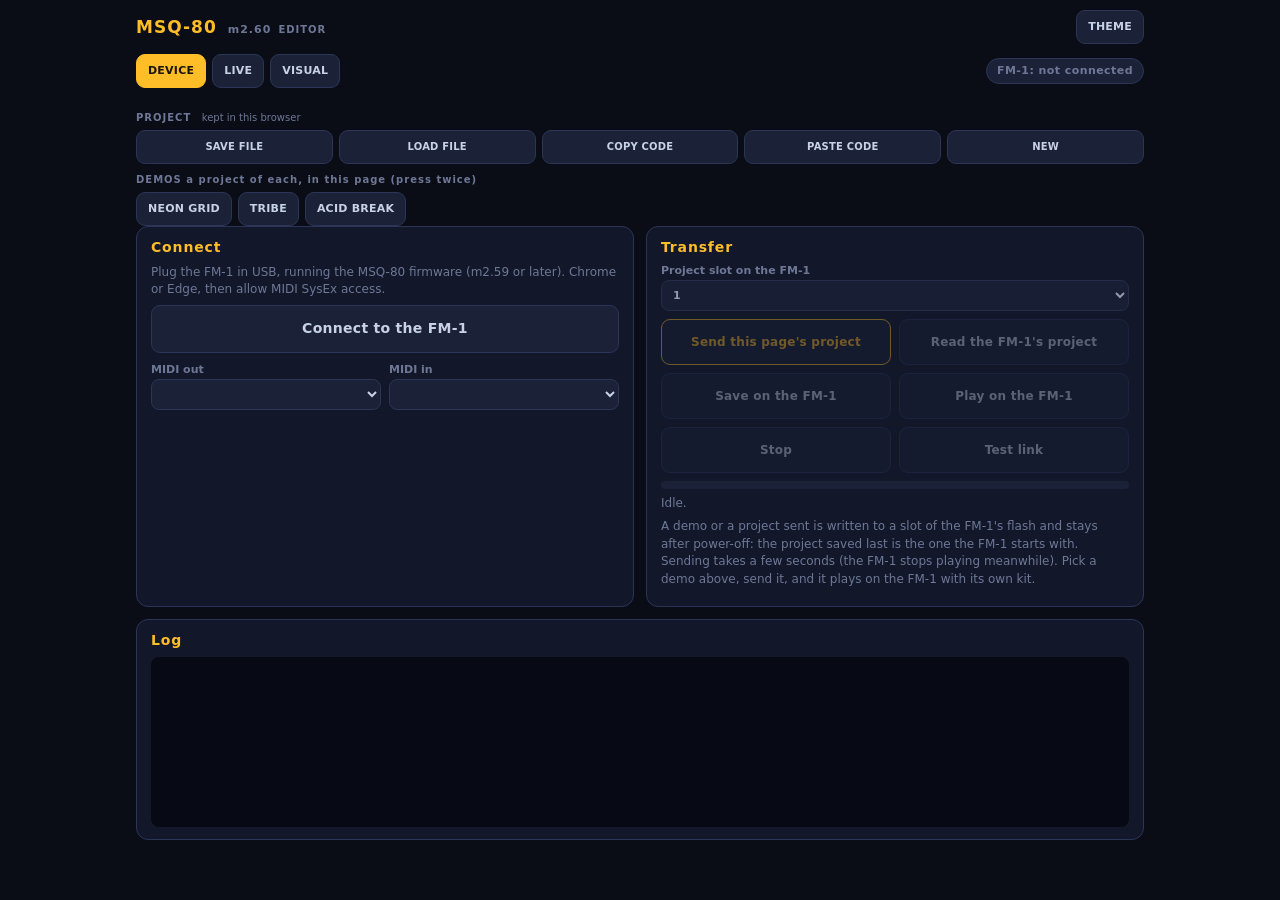
==== index.html @ 9774ac81 "The web editor (DEVICE, LIVE, VISUAL tabs, USB-MIDI link to the FM-1, demos), engine m2.60 Co-Author" ====
<!doctype html>
<html lang="fr">
<head>
<meta charset="utf-8">
<meta name="viewport" content="width=device-width, initial-scale=1, maximum-scale=1, user-scalable=no, viewport-fit=cover">
<meta name="theme-color" content="#0a0c16">
<meta name="apple-mobile-web-app-capable" content="yes">
<meta name="mobile-web-app-capable" content="yes">
<title>MSQ-80 Editor</title>
<meta name="description" content="MSQ-80, a synth and drum machine with a sequencer: play it here, and send projects and demos to the M-VAVE FM-1 over USB.">
<link rel="stylesheet" href="style.css">
</head>
<body>
<div id="app" data-tab="device">
  <header>
    <div class="brand"><b>MSQ-80</b> <span id="ver"></span> <small class="tag">EDITOR</small></div>
    <div class="views" role="group" aria-label="View">
      <button class="btn small" id="btnTheme" type="button">THEME</button>
      <button class="btn small viewonly" id="vPanel" type="button">PANEL</button>
      <button class="btn small viewonly" id="vTouch" type="button">TOUCH</button>
    </div>
  </header>

  <nav id="tabs" class="tabs" aria-label="Tabs">
    <button class="btn small tab-active" id="tabbtn-device" type="button">DEVICE</button>
    <button class="btn small" id="tabbtn-live" type="button">LIVE</button>
    <button class="btn small" id="tabbtn-visual" type="button">VISUAL</button>
    <span id="linkpill" class="pill off">FM-1: not connected</span>
  </nav>

  <section id="project" aria-label="Projet">
    <div class="label">PROJECT <span id="autosaved">kept in this browser</span></div>
    <div id="projbtns">
      <button class="btn small" id="btnSave" type="button">SAVE FILE</button>
      <button class="btn small" id="btnLoad" type="button">LOAD FILE</button>
      <button class="btn small" id="btnCopy" type="button">COPY CODE</button>
      <button class="btn small" id="btnPaste" type="button">PASTE CODE</button>
      <button class="btn small" id="btnNew" type="button">NEW</button>
    </div>
    <div class="label demos">DEMOS <span>a project of each, in this page (press twice)</span></div>
    <div id="demobtns">
      <button class="btn small" id="demoNeon" type="button" title="NEON GRID: a dark cyberpunk breakbeat in D phrygian, 150 BPM, made to remix live">NEON GRID</button>
      <button class="btn small" id="demoTribe" type="button" title="TRIBE: a hypnotic tribal techno, 130 BPM">TRIBE</button>
      <button class="btn small" id="demoAcid" type="button" title="ACID BREAK: minimal techno with a chiptune pluck and a break beat, 140 BPM">ACID BREAK</button>
    </div>
    <div id="pastebox" hidden>
      <textarea id="code" rows="4" spellcheck="false" autocomplete="off" placeholder="Paste a project code here"></textarea>
      <button class="btn small" id="btnCodeLoad" type="button">LOAD THIS CODE</button>
    </div>
  </section>

  <!-- ================================================================ DEVICE -->
  <section id="tab-device" class="tab" aria-label="Device">
    <div class="cols">
      <div class="card">
        <h2>Connect</h2>
        <p class="hint">Plug the FM-1 in USB, running the MSQ-80 firmware (m2.59 or later). Chrome or Edge, then allow MIDI SysEx access.</p>
        <button id="d-connect" class="btn big" type="button">Connect to the FM-1</button>
        <div class="ports">
          <label>MIDI out <select id="d-out"></select></label>
          <label>MIDI in <select id="d-in"></select></label>
        </div>
        <dl id="d-info" class="info"></dl>
      </div>
      <div class="card">
        <h2>Transfer</h2>
        <label class="slot">Project slot on the FM-1
          <select id="d-slot"><option value="0">1</option><option value="1">2</option><option value="2">3</option></select></label>
        <div class="grid2">
          <button id="d-send" class="btn acc" type="button" disabled title="The project of this page into the slot, and the FM-1 loads it">Send this page's project</button>
          <button id="d-read" class="btn" type="button" disabled title="The FM-1 saves what it plays into its slot, and this page takes it">Read the FM-1's project</button>
          <button id="d-save" class="btn" type="button" disabled title="Keep what the FM-1 plays in its slot (SAVE twice on the FM-1)">Save on the FM-1</button>
          <button id="d-play" class="btn" type="button" disabled>Play on the FM-1</button>
          <button id="d-stop" class="btn" type="button" disabled>Stop</button>
          <button id="d-test" class="btn" type="button" disabled title="A few requests of every kind, timed, into the log">Test link</button>
        </div>
        <div class="progress"><div id="d-bar"></div></div>
        <div id="d-status" class="hint">Idle.</div>
        <p class="hint">A demo or a project sent is written to a slot of the FM-1's flash and stays after power-off: the project saved last is the one the FM-1 starts with. Sending takes a few seconds (the FM-1 stops playing meanwhile). Pick a demo above, send it, and it plays on the FM-1 with its own kit.</p>
      </div>
    </div>
    <div class="card">
      <h2>Log</h2>
      <pre id="d-log" class="log"></pre>
    </div>
  </section>

  <!-- ================================================================ LIVE -->
  <section id="tab-live" class="tab" aria-label="Live" hidden>
    <div class="card live">
      <h2>FM-1 live <small id="l-status">Connect the FM-1 (DEVICE tab) to see its screen here.</small></h2>
      <canvas id="l-panel"></canvas>
      <p class="hint">The FM-1's own screen and lights, as they change. The panel plays the FM-1 too: click or touch the buttons and keys (several fingers at once, slide across the keys), drag or scroll the knobs. Right-click or Shift-click a button to hold it (SEL + a key, with one mouse); click it again to let go. MASTER stays on the device.</p>
      <p class="hint"><b>Keyboard</b>: arrows: up / down SELECT, left / right ALGORITHM · Tab / Shift+Tab PRESETS · Space PLAY · Enter REC · Shift SEL · Delete ARP · Backspace SEL + SAVE · F1-F5 HOME EDIT GLO FX SEQ · Z / X OCT- / OCT+ · PgUp/PgDn K1 · Home/End K2 · + / - K3 · * / / K4 · the two letter rows (Q W E R… / A S D F…) and the number row play the keys.</p>
    </div>
  </section>

  <!-- ================================================================ VISUAL: the emulator's own views, kept apart -->
  <section id="tab-visual" class="tab" aria-label="Visual" hidden>
    <div id="touchview">
      <div id="screenwrap">
        <canvas id="screen" width="240" height="240"></canvas>
        <button class="js-start" id="start" type="button">TAP TO START</button>
      </div>

      <nav id="pages" aria-label="Pages"></nav>

      <section id="transport" aria-label="Transport"></section>

      <section id="nav" aria-label="Navigation">
        <div id="dpad"></div>
        <div id="mods"></div>
      </section>

      <section id="shortcuts" aria-label="Raccourcis"></section>

      <section id="keys" aria-label="Clavier">
        <div id="pianobar"></div>
        <div id="piano"></div>
        <div id="pads"></div>
      </section>
    </div>

    <div id="panelview" hidden>
      <div id="stage"><div id="device"></div></div>
    </div>

    <p class="hint">PC: Z S X D C V G B H N J M play, Q 2 W 3 E R 5 T… an octave up. Arrows, Space, F1-F11, Ctrl+S / Ctrl+O.</p>
  </section>

  <input type="file" id="file" accept=".msq8,.txt,application/octet-stream,text/plain" hidden>
</div>
<script src="link.js"></script>
<script src="panel.js"></script>
<script src="device.js"></script>
<script src="app.js"></script>
</body>
</html>
---- style.css ----
:root {
  --bg: #0a0c16;
  --panel: #12172a;
  --key: #1b2238;
  --key-edge: #2c3556;
  --text: #c8d2e6;
  --dim: #6e7896;
  --amber: #ffbe28;
  --green: #50dc78;
  --red: #e64646;
  --white-key: #e9edf6;
  color-scheme: dark;
  --black-key: #151a2c;
}

* { box-sizing: border-box; }

html, body {
  margin: 0;
  background: var(--bg);
  color: var(--text);
  font: 600 13px/1.2 system-ui, -apple-system, "Segoe UI", Roboto, sans-serif;
  -webkit-tap-highlight-color: transparent;
  -webkit-user-select: none;
  user-select: none;
  overscroll-behavior: none;
}

#app {
  max-width: 520px;
  margin: 0 auto;
  padding-block: max(8px, env(safe-area-inset-top, 0px)) calc(14px + env(safe-area-inset-bottom, 0px));
  padding-inline: 16px;
}

header {
  display: flex;
  align-items: center;
  justify-content: space-between;
  padding: 2px 0 8px;
}
.brand { font-size: 17px; letter-spacing: .06em; }
.brand b { color: var(--amber); }
#ver { color: var(--dim); font-size: 11px; margin-left: 4px; }
.tag { color: var(--dim); font-size: 10px; letter-spacing: .1em; text-transform: uppercase; }
[hidden] { display: none !important; }

.btn {
  appearance: none;
  -webkit-appearance: none;
  min-height: 46px;
  padding: 6px 4px;
  background: var(--key);
  border: 1px solid var(--key-edge);
  border-radius: 9px;
  color: var(--text);
  font: inherit;
  font-size: 12px;
  letter-spacing: .02em;
  touch-action: none;
  cursor: pointer;
}
.btn.small { min-height: 34px; padding: 4px 11px; font-size: 11px; }
.btn.on, .btn:active { background: #3a3220; border-color: var(--amber); color: var(--amber); }
.btn.latched { background: #3a3220; border-color: var(--amber); color: var(--amber); }
.btn.live { background: #17382a; border-color: var(--green); color: var(--green); }
.btn.rec { background: #3c1a1e; border-color: var(--red); color: var(--red); }
.btn.tab-active { background: var(--amber); border-color: var(--amber); color: #1a1405; }
.btn.warn { background: #3c1a1e; border-color: var(--red); color: var(--red); }

#screenwrap { position: relative; }
#screen {
  display: block;
  width: 100%;
  aspect-ratio: 1;
  image-rendering: pixelated;
  background: #000;
  border-radius: 8px;
  border: 1px solid var(--key-edge);
}
#start {
  position: absolute;
  inset: 0;
  width: 100%;
  border: 0;
  border-radius: 8px;
  background: rgba(10, 12, 22, .82);
  color: var(--amber);
  font: 700 22px/1 system-ui, sans-serif;
  letter-spacing: .12em;
}
#start.hidden { display: none; }

.row { display: grid; gap: 6px; margin-top: 8px; }
#pages { display: grid; grid-template-columns: repeat(5, 1fr); gap: 6px; margin-top: 8px; }
#transport { display: grid; grid-template-columns: repeat(7, 1fr); gap: 6px; margin-top: 8px; }

#nav { display: grid; grid-template-columns: 1fr 96px; gap: 8px; margin-top: 8px; align-items: stretch; }
#dpad {
  display: grid;
  grid-template-columns: repeat(3, 1fr);
  grid-template-rows: repeat(3, 50px);
  gap: 6px;
}
#dpad .btn { min-height: 0; font-size: 18px; }
#mods { display: grid; grid-template-rows: 1fr 1fr 1fr; gap: 6px; }

#shortcuts { display: grid; grid-template-columns: repeat(4, 1fr); gap: 6px; margin-top: 8px; }
#shortcuts .btn { font-size: 11px; line-height: 1.15; }
#shortcuts .btn small { display: block; color: var(--dim); font-weight: 500; font-size: 9px; margin-top: 2px; }
#shortcuts .btn.on small { color: var(--amber); }

#keys { margin-top: 10px; }
#pianobar { display: grid; grid-template-columns: 70px 1fr 70px; gap: 6px; align-items: center; margin-bottom: 6px; }
#pianobar .mid { text-align: center; color: var(--dim); font-size: 11px; }
#pianobar .btn { min-height: 34px; }

#piano {
  position: relative;
  display: flex;
  height: 132px;
  touch-action: none;
}
.white {
  flex: 1;
  background: var(--white-key);
  border: 1px solid #9aa3bd;
  border-radius: 0 0 6px 6px;
  color: #707a96;
  font-size: 9px;
  display: flex;
  align-items: flex-end;
  justify-content: center;
  padding-bottom: 4px;
  touch-action: none;
}
.white.on { background: var(--amber); color: #1a1405; }
.black {
  position: absolute;
  top: 0;
  height: 62%;
  width: 5.4%;
  background: var(--black-key);
  border: 1px solid #000;
  border-radius: 0 0 5px 5px;
  z-index: 2;
  touch-action: none;
}
.black.on { background: var(--amber); }

#pads, #stutters { display: grid; grid-template-columns: repeat(4, 1fr); gap: 6px; }
#pads { display: none; }
#pads .label { grid-column: 1 / -1; color: var(--dim); font-size: 10px; letter-spacing: .1em; margin: 6px 0 -2px; }
#pads .btn { min-height: 58px; font-size: 12px; }
.pad0 { border-bottom: 4px solid #eb5046; }
.pad1 { border-bottom: 4px solid #f0963c; }
.pad2 { border-bottom: 4px solid #ebd746; }
.pad3 { border-bottom: 4px solid #eb6eaa; }
.pad4 { border-bottom: 4px solid #50d2dc; }
.pad5 { border-bottom: 4px solid #5a82f0; }
.pad6 { border-bottom: 4px solid #6edc78; }
.pad7 { border-bottom: 4px solid #b478f0; }
.stut { border-top: 3px solid var(--red); }

.hint { color: var(--dim); font-size: 10px; font-weight: 500; margin: 12px 2px 0; line-height: 1.4; }

@media (min-width: 700px) {
  #app { max-width: 560px; }
}

#project { margin-top: 14px; }
#project .label { color: var(--dim); font-size: 10px; letter-spacing: .1em; margin-bottom: 6px; }
#autosaved { color: var(--dim); font-weight: 500; letter-spacing: 0; margin-left: 6px; }
#projbtns { display: grid; grid-template-columns: repeat(5, 1fr); gap: 6px; }
#projbtns .btn { padding-inline: 2px; font-size: 10px; }
#pastebox { display: grid; gap: 6px; margin-top: 8px; }
#code {
  width: 100%;
  min-width: 0;
  resize: vertical;
  background: var(--panel);
  color: var(--text);
  border: 1px solid var(--key-edge);
  border-radius: 8px;
  padding: 8px;
  font: 11px/1.3 ui-monospace, Menlo, Consolas, monospace;
  -webkit-user-select: text;
  user-select: text;
}

/* ---------------------------------------------------------------- the front panel view */
.views { display: flex; gap: 6px; }
#panelview { margin-top: 4px; }
#stage { position: relative; width: 100%; overflow: hidden; }
#device {
  position: absolute;
  top: 0;
  width: 600px;
  height: 1056px;
  transform-origin: 0 0;
  background: linear-gradient(180deg, #1b2036 0%, #101424 55%, #0c0f1c 100%);
  border-radius: 22px;
  box-shadow: inset 0 0 0 2px #2a3150, inset 0 2px 0 #3a4268, 0 12px 30px rgba(0, 0, 0, .5);
}
#device > * { position: absolute; }
.legend {
  color: #7d88a8;
  font: 600 10px/12px system-ui, -apple-system, "Segoe UI", sans-serif;
  letter-spacing: .18em;
  text-transform: uppercase;
  white-space: nowrap;
  pointer-events: none;
}
.legend.logo { font: 800 30px/34px system-ui, -apple-system, "Segoe UI", sans-serif; letter-spacing: .12em; color: var(--amber); }

.bezel { background: #04050a; border: 1px solid #2c3556; border-radius: 12px; box-shadow: inset 0 0 0 4px #0b0e1a, 0 1px 0 #3a4268; }
.bezel canvas { position: absolute; width: 300px; height: 300px; image-rendering: pixelated; border-radius: 4px; background: #000; }
.pstart {
  position: absolute;
  inset: 8px;
  border: 0;
  border-radius: 6px;
  background: rgba(10, 12, 22, .85);
  color: var(--amber);
  font: 700 20px/1 system-ui, sans-serif;
  letter-spacing: .12em;
}
.pstart.hidden { display: none; }

.pbtn {
  display: flex;
  align-items: center;
  justify-content: center;
  flex-direction: column;
  gap: 2px;
  text-align: center;
  padding: 2px;
  background: linear-gradient(#2a3150, #1a2036);
  border: 1px solid #38426a;
  border-radius: 8px;
  color: #d6deef;
  font: 700 11px/1.1 system-ui, -apple-system, "Segoe UI", sans-serif;
  letter-spacing: .05em;
  box-shadow: 0 3px 0 #090b16, inset 0 1px 0 #3b4670;
  touch-action: none;
  cursor: pointer;
  -webkit-user-select: none;
  user-select: none;
}
.pbtn.on { transform: translateY(2px); box-shadow: 0 1px 0 #090b16; border-color: var(--amber); color: var(--amber); }
.pbtn.latched { border-color: var(--amber); color: var(--amber); background: linear-gradient(#3a3220, #2a2416); }
.pbtn.warn { color: var(--red); }
.pbtn.empty { opacity: .28; pointer-events: none; }
.pbtn.more { font-size: 10px; color: #9aa6c6; }
.pbtn.dp { font-size: 16px; }
.pbtn .leg { pointer-events: none; }
.pbtn .hint { color: #7d88a8; font-weight: 500; font-size: 9px; letter-spacing: .02em; pointer-events: none; }
.pbtn .led { position: absolute; top: 5px; right: 6px; width: 6px; height: 6px; border-radius: 50%; background: #262d4a; pointer-events: none; }
.pbtn.green .led.lit { background: var(--green); box-shadow: 0 0 7px var(--green); }
.pbtn.red .led.lit { background: var(--red); box-shadow: 0 0 7px var(--red); }
.pbtn.amber .led.lit { background: var(--amber); box-shadow: 0 0 7px var(--amber); }
.pbtn { position: absolute; }

.knob, .wheel { touch-action: none; cursor: ns-resize; -webkit-user-select: none; user-select: none; }
.wheel { cursor: ew-resize; }
.knob svg, .wheel svg { display: block; width: 100%; height: 100%; overflow: visible; }
.kb { fill: #0e1222; stroke: #3b4568; stroke-width: 2; }
.hi { fill: #181e36; stroke: #2a3354; stroke-width: 1; }
.tick { stroke: #56608c; stroke-width: 2; }
.ptr { stroke: var(--amber); stroke-width: 5; stroke-linecap: round; }
.dot { fill: var(--amber); }
.klabel {
  text-align: center;
  font: 600 10px/1.15 system-ui, -apple-system, "Segoe UI", sans-serif;
  color: #a9b4d2;
  letter-spacing: .08em;
  text-transform: uppercase;
  pointer-events: none;
}

.pkeys { display: flex; touch-action: none; }
.pkeys .white { height: 124px; }
.pkeys .black { height: 76px; width: 22px; }
.ppads { display: grid; grid-template-columns: repeat(4, 134px); grid-template-rows: 54px 54px 22px 54px 54px; gap: 6px; touch-action: none; }
.ppads .legend { align-self: end; }
.ppad {
  display: flex;
  align-items: center;
  justify-content: center;
  background: linear-gradient(#2a3150, #1a2036);
  border: 1px solid #38426a;
  border-radius: 8px;
  color: #d6deef;
  font: 700 13px/1 system-ui, sans-serif;
  letter-spacing: .06em;
  box-shadow: 0 3px 0 #090b16;
  touch-action: none;
  cursor: pointer;
}
.ppad.on { transform: translateY(2px); box-shadow: none; color: var(--amber); border-color: var(--amber); }

/* the SQ-80 theme: the page takes the screen's electric blue */
body.sq80 { --amber: #4f9bff; --green: #7ec0ff; --red: #d7ebff; --dim: #3b6cb8; --text: #9cc8ff; --key-edge: #1f3d73; --panel: #070d1c; }
body.sq80 .btn.on, body.sq80 .btn:active, body.sq80 .btn.latched { background: #0d2247; }
body.sq80 .btn.tab-active { color: #02060f; }
body.sq80 .ptr, body.sq80 .dot { stroke: #4f9bff; fill: #4f9bff; }
body.sq80 .ptr { fill: none; }
body.sq80 .pad0, body.sq80 .pad1, body.sq80 .pad2, body.sq80 .pad3, body.sq80 .pad4, body.sq80 .pad5, body.sq80 .pad6, body.sq80 .pad7 { border-bottom-color: #3a78d8; }

/* ------------------------------------------------------------------ the editor: tabs, the DEVICE and LIVE tabs */
#app[data-tab="device"], #app[data-tab="live"] { max-width: 1040px; }
.tabs { display: flex; flex-wrap: wrap; align-items: center; gap: 6px; padding: 2px 0 10px; }
.pill { margin-left: auto; padding: 5px 10px; border-radius: 999px; font-size: 11px; letter-spacing: .04em; background: #17382a; color: var(--green); border: 1px solid var(--green); }
.pill.off { background: var(--key); color: var(--dim); border-color: var(--key-edge); }
#app:not([data-tab="visual"]) .viewonly { display: none; }
.tab { display: block; }
.cols { display: grid; grid-template-columns: repeat(auto-fit, minmax(300px, 1fr)); gap: 12px; margin-bottom: 12px; }
.card { background: var(--panel); border: 1px solid var(--key-edge); border-radius: 12px; padding: 12px 14px; margin-bottom: 12px; -webkit-user-select: text; user-select: text; }
.cols .card { margin-bottom: 0; }
.card h2 { margin: 0 0 8px; font-size: 14px; letter-spacing: .06em; color: var(--amber); }
.card h2 small { color: var(--dim); font-weight: 600; letter-spacing: 0; margin-left: 8px; }
.hint { color: var(--dim); font-size: 12px; line-height: 1.45; margin: 6px 0; font-weight: 500; }
.btn.big { width: 100%; min-height: 48px; font-size: 14px; touch-action: manipulation; }
.btn.acc { border-color: var(--amber); color: var(--amber); }
.btn:disabled { opacity: .4; cursor: default; }
.btn { touch-action: manipulation; }
.grid2 { display: grid; grid-template-columns: 1fr 1fr; gap: 8px; margin: 8px 0; }
.ports { display: grid; grid-template-columns: 1fr 1fr; gap: 8px; margin: 10px 0; }
.ports label, label.slot { display: block; color: var(--dim); font-size: 11px; }
.ports select, label.slot select { width: 100%; margin-top: 3px; padding: 7px; background: var(--key); color: var(--text); border: 1px solid var(--key-edge); border-radius: 8px; font: inherit; }
label.slot select { width: 100%; }
.info { display: grid; grid-template-columns: auto 1fr; gap: 4px 12px; margin: 8px 0 0; font-size: 12px; }
.info dt { color: var(--dim); } .info dd { margin: 0; }
.progress { height: 8px; background: var(--key); border-radius: 4px; overflow: hidden; margin: 8px 0 4px; }
.progress div { height: 100%; width: 0; background: var(--amber); transition: width .1s linear; }
.log { height: 170px; overflow: auto; margin: 0; padding: 8px; background: #070914; border-radius: 8px; color: #9fb0d0; font: 12px/1.5 ui-monospace, Consolas, monospace; white-space: pre-wrap; }
#l-panel { display: block; width: 100%; background: #0e1014; border-radius: 12px; }
.demos { margin-top: 10px; }
#demobtns { display: flex; flex-wrap: wrap; gap: 6px; }
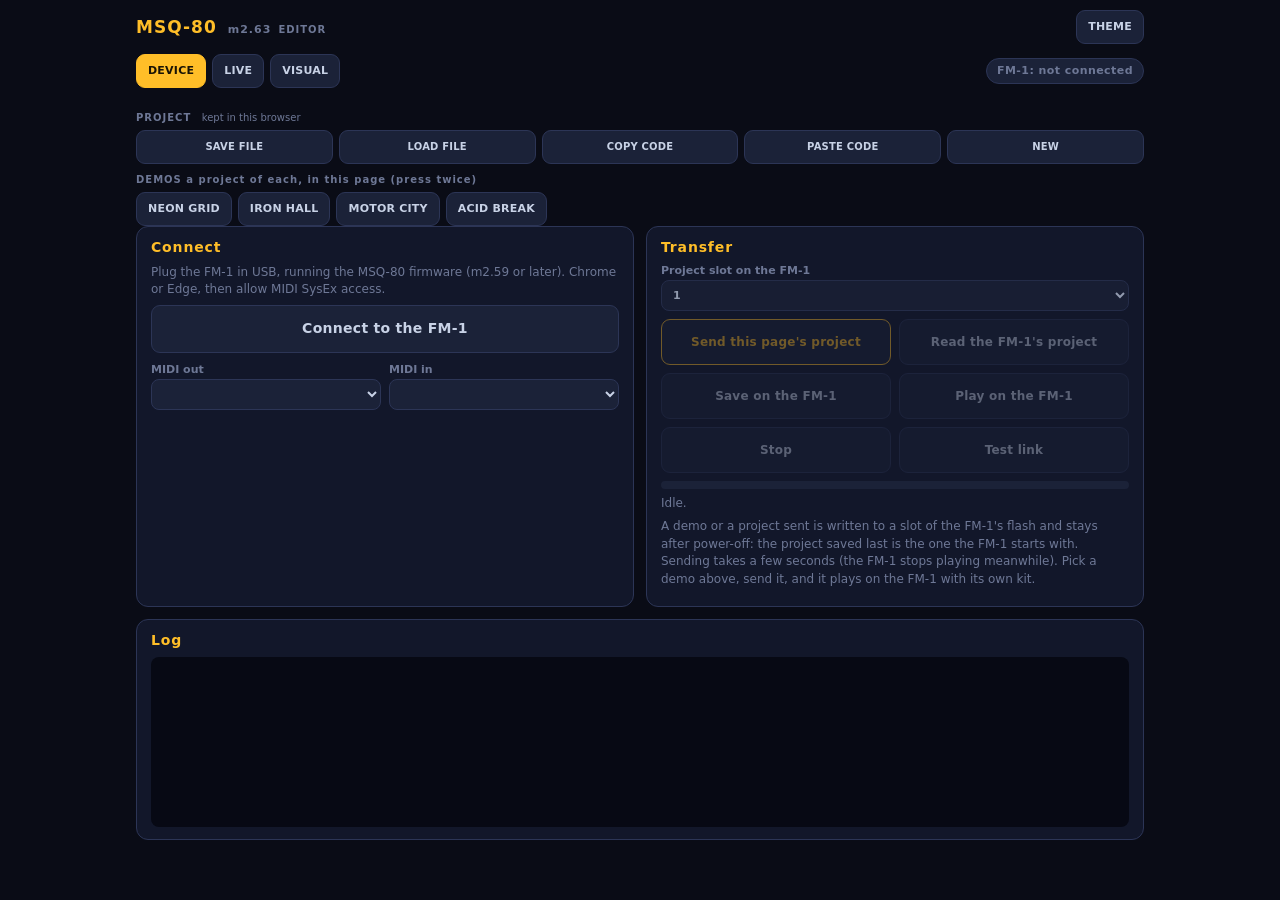
==== commit 63a5f7aa: "TRIBE removed; demos NEON GRID, ACID BREAK, IRON HALL, MOTOR CITY; SEQ tracks on show with + TRACK; " ====
--- a/index.html
+++ b/index.html
@@ -40,7 +40,8 @@
     <div class="label demos">DEMOS <span>a project of each, in this page (press twice)</span></div>
     <div id="demobtns">
       <button class="btn small" id="demoNeon" type="button" title="NEON GRID: a dark cyberpunk breakbeat in D phrygian, 150 BPM, made to remix live">NEON GRID</button>
-      <button class="btn small" id="demoTribe" type="button" title="TRIBE: a hypnotic tribal techno, 130 BPM">TRIBE</button>
+      <button class="btn small" id="demoIron" type="button" title="IRON HALL: industrial Berlin techno from the Swedish school, 138 BPM, E phrygian: a distorted kick, a rumble, a machine stab, metal, a drone">IRON HALL</button>
+      <button class="btn small" id="demoMotor" type="button" title="MOTOR CITY: Detroit techno, 128 BPM, A minor: a house 909 kit, strings, organ chords, a singing lead, a rolling bass">MOTOR CITY</button>
       <button class="btn small" id="demoAcid" type="button" title="ACID BREAK: minimal techno with a chiptune pluck and a break beat, 140 BPM">ACID BREAK</button>
     </div>
     <div id="pastebox" hidden>
